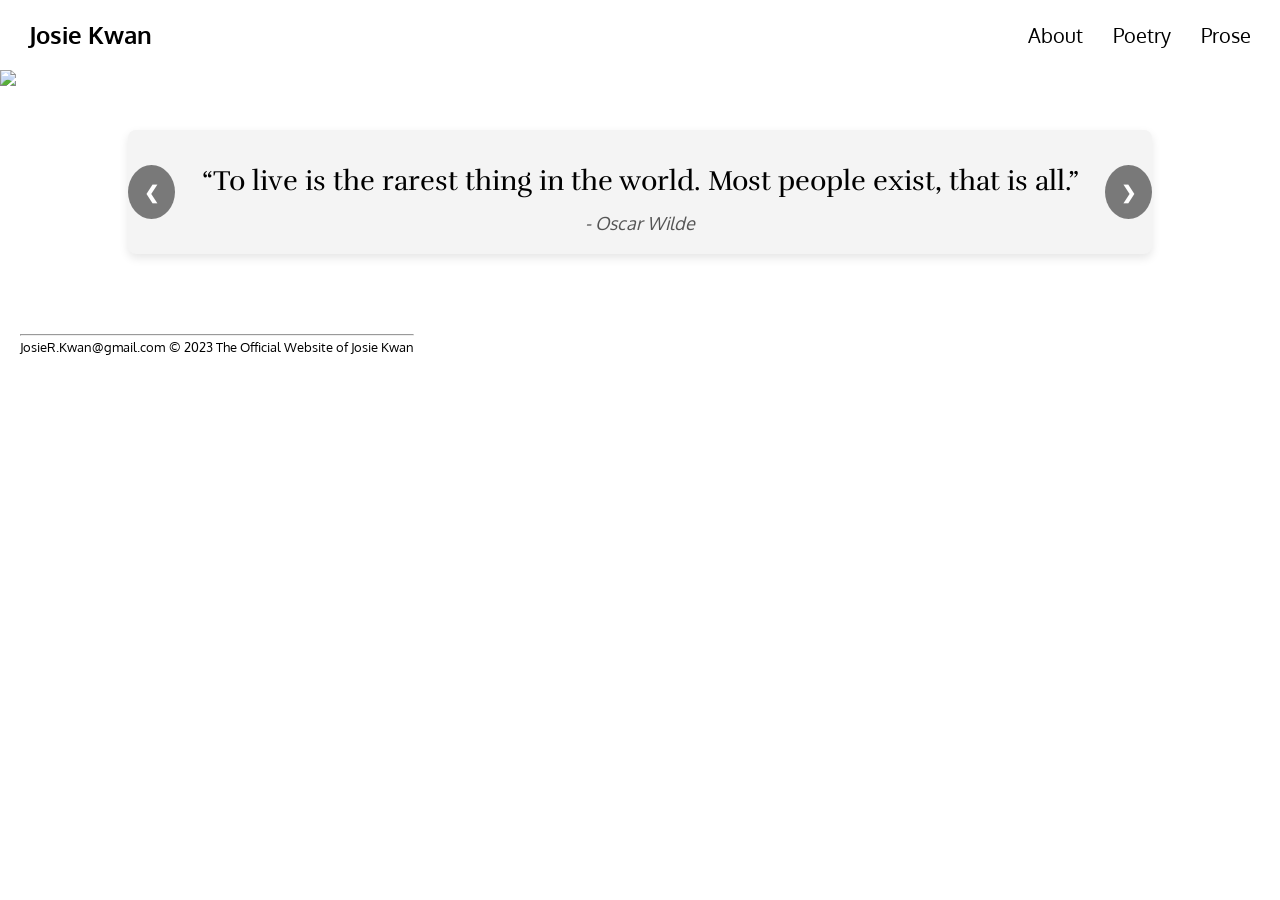
==== index.html @ 43d2d8d1 "Update index.html" ====
<!DOCTYPE html>
<html lang="en">
  <head>
    <meta charset="UTF-8" />
    <meta name="viewport" content="width=device-width, initial-scale=1" />
    <title>Josie Kwan</title>
    <link rel="stylesheet" type="text/css" href="styles.css" />
    <link rel="stylesheet" href="https://fonts.googleapis.com/css?family=Rufina|Oxygen" />
  </head>

  <body>
    <!-- Header -->
    <nav class="header">
      <a class="header-item" id="Homepage-link" href="https://josie-kwan.github.io/Josie-Website/"><b>Josie Kwan</b></a>
      <div class="container-header">
        <a class="header-item" id="About-link" href="About.html">About</a>
        <a class="header-item" id="Poetry-link" href="Poetry.html">Poetry</a>
        <a class="header-item" id="Prose-link" href="Prose.html">Prose</a>
      </div>
    </nav>

    <!-- Main content -->
    <div>
      <section>
        <img id="homepage-photo" src="images/photo collage (2).png" style="width: 100%; margin: 0px;" />
      </section>
    </div>

    <!-- Slideshow for quotes -->
    <div class="slideshow-container">
      <div class="mySlides">
        <q>To live is the rarest thing in the world. Most people exist, that is all.</q>
        <p class="author">- Oscar Wilde</p>
      </div>

      <div class="mySlides">
        <q>That it will never come again is what makes life so sweet.</q>
        <p class="author">- Emily Dickinson</p>
      </div>

      <div class="mySlides">
        <q>To be yourself in a world that is constantly trying to make you something else is the greatest accomplishment.</q>
        <p class="author">- Ralph Waldo Emerson</p>
      </div>

      <div class="mySlides">
        <q>There is no greater agony than bearing an untold story inside you.</q>
        <p class="author">- Maya Angelou</p>
      </div>
      
      <!-- Navigation arrows -->
      <a class="prev" onclick="plusSlides(-1)">❮</a>
      <a class="next" onclick="plusSlides(1)">❯</a>
    </div>

    <script>
      var slideIndex = 0;
      showSlides();

      function plusSlides(n) {
        slideIndex += n;
        showSlides();
      }

      function showSlides() {
        var slides = document.getElementsByClassName("mySlides");
        if (slideIndex >= slides.length) { slideIndex = 0 }
        if (slideIndex < 0) { slideIndex = slides.length - 1 }

        for (var i = 0; i < slides.length; i++) {
          slides[i].style.display = "none";
        }
        slides[slideIndex].style.display = "block";
      }
    </script>

    <!-- Footer -->
    <div class="footer">
      <footer>
        <br />
        <hr class="solid" />
        <a id="email" href="mailto:JosieR.Kwan@gmail.com" style="color: black;">JosieR.Kwan@gmail.com</a>
        <span class="copyright">&copy; 2023 The Official Website of Josie Kwan</span>
      </footer>
    </div>
  </body>
</html>
---- styles.css ----
/* General Reset */
* {
  box-sizing: border-box;
  margin: 0;
  padding: 0;
}

/* Page Styling */
body {
  margin: 1;
  background-color: white;
  padding-top: 70px;
  font-family: "Oxygen", sans-serif;
}

/* Header */
.header {
  background: white;
  color: black;
  font-size: 125%;
  display: flex;
  align-items: center;
  justify-content: space-between;
  padding: 1.5%;
  position: fixed;
  top: 0;
  left: 0;
  width: 100%;
  z-index: 10;
}

.header-item {
  color: #000;
  margin: 0 10px;
  text-decoration: none;
  font-family: "Oxygen", sans-serif;
}

.header a:hover {
  background-color: #ddd;
  color: black;
}

.header-item:hover {
  text-decoration: underline;
  color: black;
}

.container-header {
  display: flex;
  gap: 10px;
  background-color: white;
}

#Homepage-link {
  margin-right: auto;
  font-size: larger;
}

/* Main Content Area */
.main-grid {
  display: grid;
  grid-template-columns: repeat(auto-fit, minmax(500px, 1fr));
  gap: 20px;
  padding: 40px;
  justify-content: center;
  max-width: 1100px;
  margin: 0 auto;
}

/* Ensure heading is above the grid content */
.main-grid h1 {
  grid-column: 1 / -1;
  text-align: center;
  margin-bottom: 20px;
}

/* Box for content */
.box {
  background-color: #f0f0f0;
  border-radius: 12px;
  box-shadow: 0 4px 10px rgba(0, 0, 0, 0.1);
  padding: 20px;
  display: flex;
  flex-direction: column;
  justify-content: space-between;
}

/* Responsive aspect-ratio for embeds */
iframe, object, video {
  width: 100%;
  height: auto;
  aspect-ratio: 4 / 5;
  border: none;
  border-radius: 8px;
}

/* Box Links */
.box a {
  font-family: "Rufina", serif;
  font-size: 1rem;
  text-align: center;
  text-decoration: none;
  color: black;
  line-height: 1.5;
}

/* Footer */
.footer {
  background-color: white;
  color: black;
  padding: 20px;
  display: flex;
  justify-content: space-between;
  align-items: center;
}

.copyright {
  font-size: 0.8em;
}

#email {
  font-size: 0.8em;
  text-decoration: none;
}

#email:hover {
  text-decoration: underline;
  color: black;
}


#email:hover {
  text-decoration: underline;
  color: black;
}

/* Slideshow container */
.slideshow-container {
  position: relative;
  max-width: 80%;
  margin: 40px auto;
  background-color: #f4f4f4;
  border-radius: 8px;
  padding: 20px;
  box-shadow: 0px 4px 10px rgba(0, 0, 0, 0.1);
}

.mySlides {
  display: none;
  text-align: center;
  font-size: 24px;
  color: #333;
}

.prev,
.next {
  position: absolute;
  top: 50%;
  padding: 16px;
  color: white;
  font-weight: bold;
  font-size: 18px;
  background-color: rgba(0, 0, 0, 0.5);
  border: none;
  cursor: pointer;
  border-radius: 50%;
  user-select: none;
  transform: translateY(-50%);
}

.prev {
  left: 0;
}

.next {
  right: 0;
}

.author {
  font-size: 18px;
  font-style: italic;
  margin-top: 10px;
  color: #555;
}

q {
  font-size: 28px;
  font-family: "Rufina", serif;
  display: block;
  margin: 10px 0;
  color: black;
  line-height: 1.5;
}
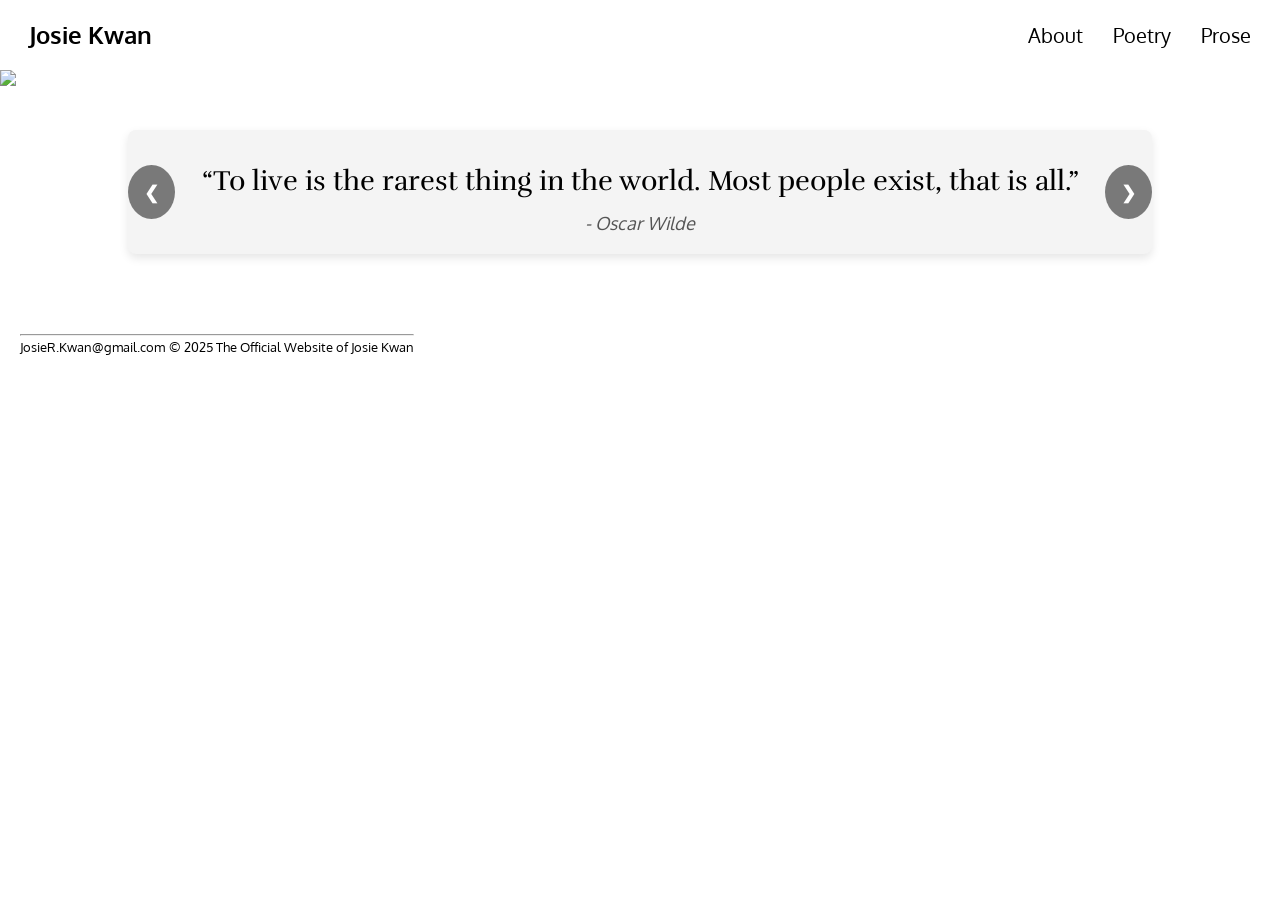
==== commit 084f032f: "Update index.html" ====
--- a/index.html
+++ b/index.html
@@ -80,7 +80,7 @@
         <br />
         <hr class="solid" />
         <a id="email" href="mailto:JosieR.Kwan@gmail.com" style="color: black;">JosieR.Kwan@gmail.com</a>
-        <span class="copyright">&copy; 2023 The Official Website of Josie Kwan</span>
+        <span class="copyright">&copy; 2025 The Official Website of Josie Kwan</span>
       </footer>
     </div>
   </body>
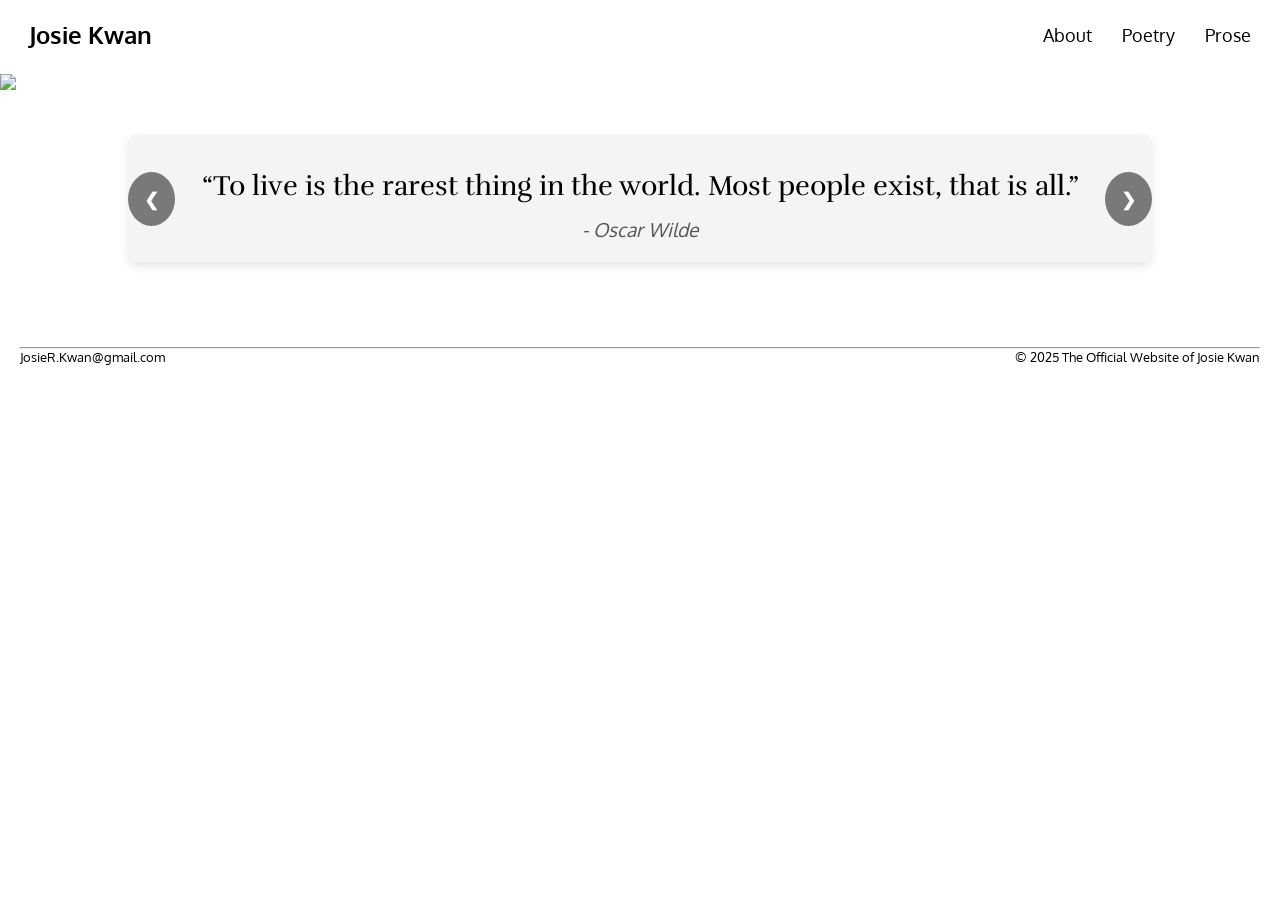
==== commit 60cce379: "Update index.html" ====
--- a/index.html
+++ b/index.html
@@ -5,7 +5,13 @@
     <meta name="viewport" content="width=device-width, initial-scale=1" />
     <title>Josie Kwan</title>
     <link rel="stylesheet" type="text/css" href="styles.css" />
-    <link rel="stylesheet" href="https://fonts.googleapis.com/css?family=Rufina|Oxygen" />
+    <link rel="stylesheet" href="https://fonts.googleapis.com/css?family=Rufina|Oxygen">
+    <meta name="viewport" content="width=device-width, initial-scale=1">
+    <style>
+      body {
+        font-family: "Oxygen", sans-serif;
+      }
+    </style>
   </head>
 
   <body>
--- a/styles.css
+++ b/styles.css
@@ -7,17 +7,17 @@
 
 /* Page Styling */
 body {
-  margin: 1;
   background-color: white;
   padding-top: 70px;
   font-family: "Oxygen", sans-serif;
+  font-size: clamp(1rem, 2.5vw, 1.2rem);
 }
 
 /* Header */
 .header {
   background: white;
   color: black;
-  font-size: 125%;
+  font-size: clamp(1.1rem, 2.5vw, 1.25rem);
   display: flex;
   align-items: center;
   justify-content: space-between;
@@ -33,7 +33,7 @@
   color: #000;
   margin: 0 10px;
   text-decoration: none;
-  font-family: "Oxygen", sans-serif;
+  font-size: clamp(1rem, 2vw, 1.1rem);
 }
 
 .header a:hover {
@@ -43,7 +43,6 @@
 
 .header-item:hover {
   text-decoration: underline;
-  color: black;
 }
 
 .container-header {
@@ -54,18 +53,15 @@
 
 #Homepage-link {
   margin-right: auto;
-  font-size: larger;
+  font-size: clamp(1.2rem, 3vw, 1.5rem);
 }
 
 /* Main Content Area */
 .main-grid {
   display: grid;
-  grid-template-columns: repeat(auto-fit, minmax(500px, 1fr));
+  grid-template-columns: repeat(2, 1fr);
   gap: 20px;
   padding: 40px;
-  justify-content: center;
-  max-width: 1100px;
-  margin: 0 auto;
 }
 
 /* Ensure heading is above the grid content */
@@ -73,6 +69,7 @@
   grid-column: 1 / -1;
   text-align: center;
   margin-bottom: 20px;
+  font-size: clamp(2rem, 5vw, 2.5rem);
 }
 
 /* Box for content */
@@ -80,17 +77,31 @@
   background-color: #f0f0f0;
   border-radius: 12px;
   box-shadow: 0 4px 10px rgba(0, 0, 0, 0.1);
-  padding: 20px;
+  padding: 15px;
   display: flex;
   flex-direction: column;
   justify-content: space-between;
-}
-
-/* Responsive aspect-ratio for embeds */
+  font-size: clamp(1rem, 2.2vw, 1.1rem);
+}
+
+/* Responsive grid */
+@media (max-width: 768px) {
+  .main-grid {
+    grid-template-columns: 1fr;
+    padding: 20px;
+  }
+
+  .box {
+    margin: 0 auto;
+    width: 90%;
+  }
+}
+
+/* Responsive embeds (YouTube, Canva, PDF, etc.) */
 iframe, object, video {
   width: 100%;
   height: auto;
-  aspect-ratio: 4 / 5;
+  aspect-ratio: 16 / 9;
   border: none;
   border-radius: 8px;
 }
@@ -98,11 +109,11 @@
 /* Box Links */
 .box a {
   font-family: "Rufina", serif;
-  font-size: 1rem;
+  font-size: clamp(1rem, 2vw, 1.25rem);
   text-align: center;
   text-decoration: none;
   color: black;
-  line-height: 1.5;
+  margin-top: 10px;
 }
 
 /* Footer */
@@ -110,25 +121,21 @@
   background-color: white;
   color: black;
   padding: 20px;
-  display: flex;
-  justify-content: space-between;
-  align-items: center;
+  clear: both;
 }
 
 .copyright {
-  font-size: 0.8em;
+  float: right;
+  font-size: clamp(0.7rem, 1.5vw, 0.8rem);
+  margin-left: 20px;
 }
 
 #email {
-  font-size: 0.8em;
+  float: left;
+  margin-right: 20px;
+  font-size: clamp(0.7rem, 1.5vw, 0.8rem);
   text-decoration: none;
 }
-
-#email:hover {
-  text-decoration: underline;
-  color: black;
-}
-
 
 #email:hover {
   text-decoration: underline;
@@ -149,7 +156,7 @@
 .mySlides {
   display: none;
   text-align: center;
-  font-size: 24px;
+  font-size: clamp(1.3rem, 4vw, 1.5rem);
   color: #333;
 }
 
@@ -160,7 +167,7 @@
   padding: 16px;
   color: white;
   font-weight: bold;
-  font-size: 18px;
+  font-size: clamp(1rem, 3vw, 1.1rem);
   background-color: rgba(0, 0, 0, 0.5);
   border: none;
   cursor: pointer;
@@ -178,14 +185,14 @@
 }
 
 .author {
-  font-size: 18px;
+  font-size: clamp(1rem, 2.5vw, 1.2rem);
   font-style: italic;
   margin-top: 10px;
   color: #555;
 }
 
 q {
-  font-size: 28px;
+  font-size: clamp(1.5rem, 4vw, 1.75rem);
   font-family: "Rufina", serif;
   display: block;
   margin: 10px 0;
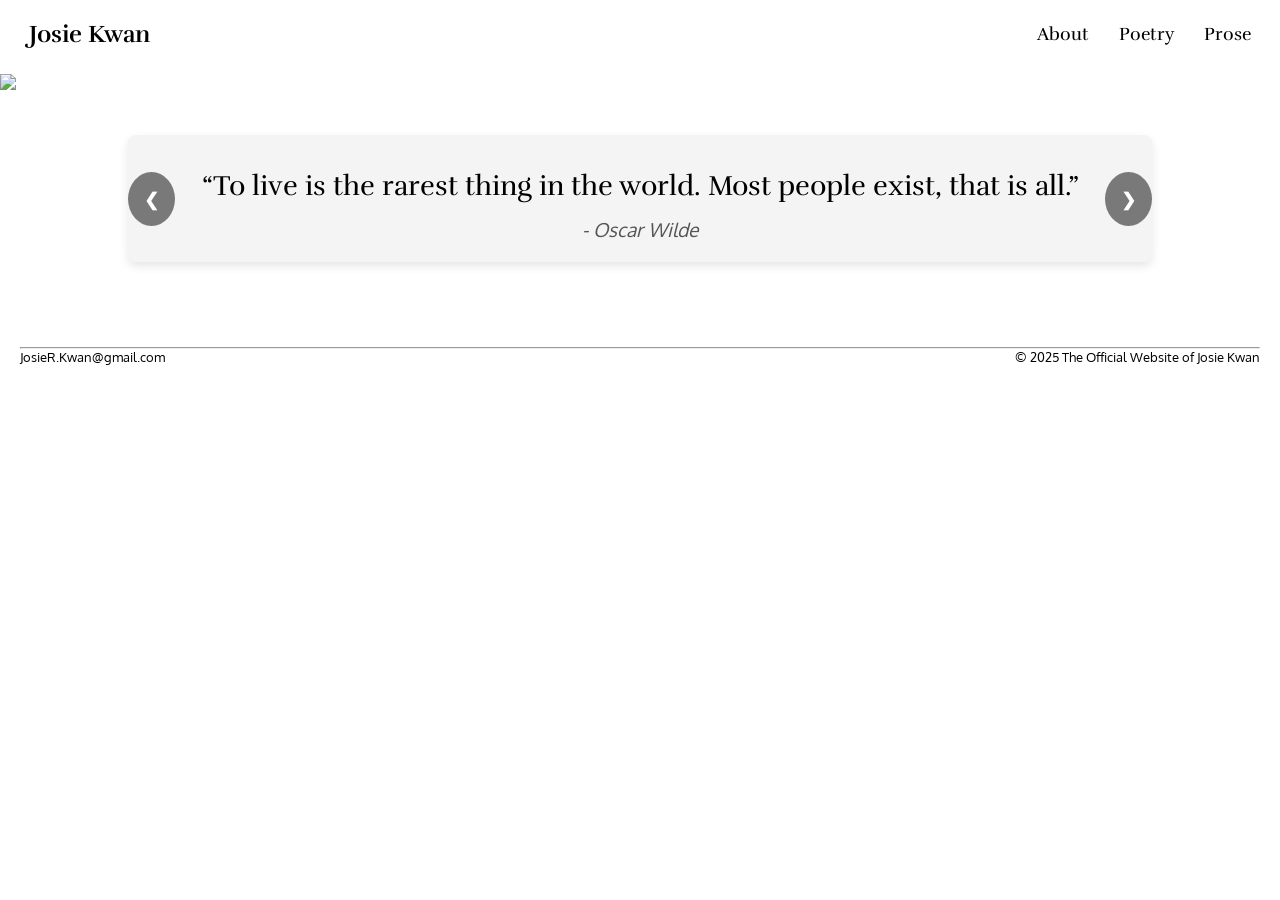
==== commit 97d91b05: "Update index.html" ====
--- a/index.html
+++ b/index.html
@@ -16,7 +16,7 @@
 
   <body>
     <!-- Header -->
-    <nav class="header">
+   <nav class="header" style="font-family: Rufina;">
       <a class="header-item" id="Homepage-link" href="https://josie-kwan.github.io/Josie-Website/"><b>Josie Kwan</b></a>
       <div class="container-header">
         <a class="header-item" id="About-link" href="About.html">About</a>
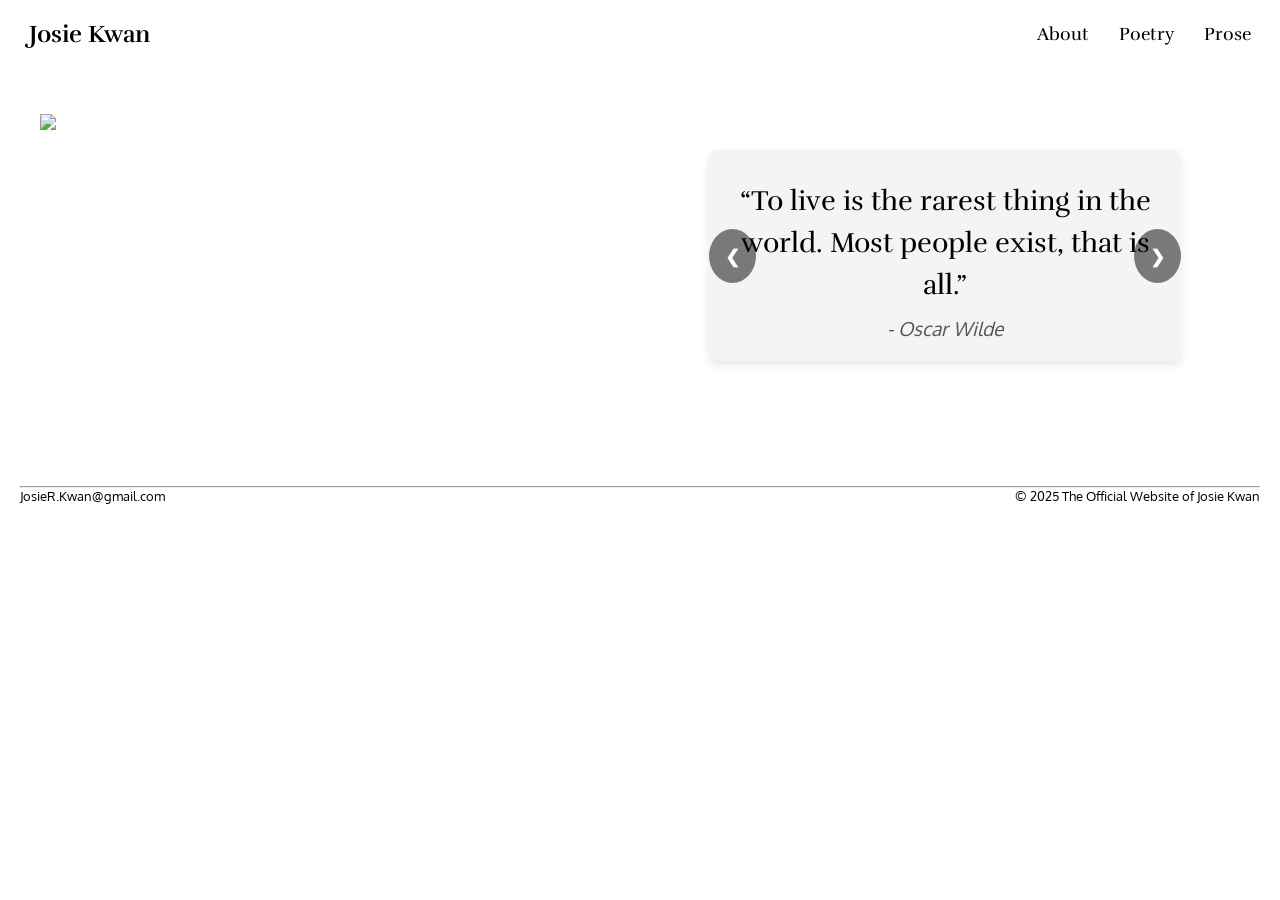
==== commit 39633a2c: "adding <mainindex.html" ====
--- a/index.html
+++ b/index.html
@@ -26,6 +26,7 @@
     </nav>
 
     <!-- Main content -->
+    <main class="main-grid">
     <div>
       <section>
         <img id="homepage-photo" src="images/photo collage (2).png" style="width: 100%; margin: 0px;" />
@@ -79,6 +80,7 @@
         slides[slideIndex].style.display = "block";
       }
     </script>
+    </main>
 
     <!-- Footer -->
     <div class="footer">
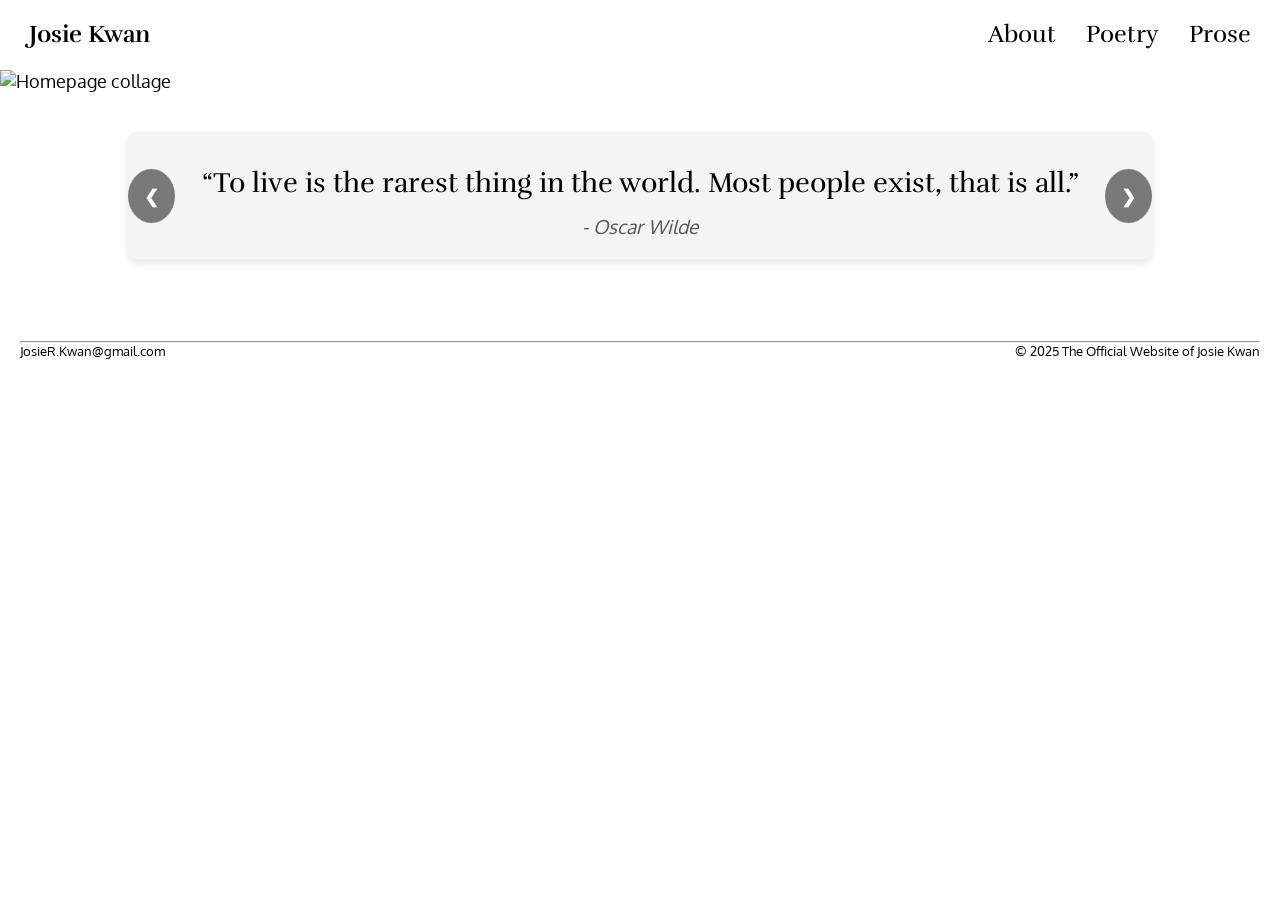
==== commit ad4b7315: "Update index.html" ====
--- a/index.html
+++ b/index.html
@@ -26,13 +26,11 @@
     </nav>
 
     <!-- Main content -->
-    <main class="main-grid">
-    <div>
-      <section>
-        <img id="homepage-photo" src="images/photo collage (2).png" style="width: 100%; margin: 0px;" />
-      </section>
-    </div>
-
+   <main>
+  <!-- Fullscreen Image -->
+  <section class="fullscreen-image">
+    <img id="homepage-photo" src="images/photo collage (2).png" alt="Homepage collage" />
+  </section>
     <!-- Slideshow for quotes -->
     <div class="slideshow-container">
       <div class="mySlides">
--- a/styles.css
+++ b/styles.css
@@ -10,14 +10,14 @@
   background-color: white;
   padding-top: 70px;
   font-family: "Oxygen", sans-serif;
-  font-size: clamp(1rem, 2.5vw, 1.2rem);
+  font-size: 1.1rem;
 }
 
 /* Header */
 .header {
   background: white;
   color: black;
-  font-size: clamp(1.1rem, 2.5vw, 1.25rem);
+  font-size: 1.5rem;
   display: flex;
   align-items: center;
   justify-content: space-between;
@@ -33,7 +33,7 @@
   color: #000;
   margin: 0 10px;
   text-decoration: none;
-  font-size: clamp(1rem, 2vw, 1.1rem);
+  font-size: 1.5rem;
 }
 
 .header a:hover {
@@ -53,7 +53,7 @@
 
 #Homepage-link {
   margin-right: auto;
-  font-size: clamp(1.2rem, 3vw, 1.5rem);
+  font-size: 1.5rem;
 }
 
 /* Main Content Area */
@@ -69,7 +69,7 @@
   grid-column: 1 / -1;
   text-align: center;
   margin-bottom: 20px;
-  font-size: clamp(2rem, 5vw, 2.5rem);
+  font-size: 2.5rem;
 }
 
 /* Box for content */
@@ -81,7 +81,8 @@
   display: flex;
   flex-direction: column;
   justify-content: space-between;
-  font-size: clamp(1rem, 2.2vw, 1.1rem);
+  font-size: 1.1rem;
+  min-height: 350px;
 }
 
 /* Responsive grid */
@@ -109,7 +110,7 @@
 /* Box Links */
 .box a {
   font-family: "Rufina", serif;
-  font-size: clamp(1rem, 2vw, 1.25rem);
+  font-size: 1.25rem;
   text-align: center;
   text-decoration: none;
   color: black;
@@ -126,14 +127,14 @@
 
 .copyright {
   float: right;
-  font-size: clamp(0.7rem, 1.5vw, 0.8rem);
+  font-size: 0.8rem;
   margin-left: 20px;
 }
 
 #email {
   float: left;
   margin-right: 20px;
-  font-size: clamp(0.7rem, 1.5vw, 0.8rem);
+  font-size: 0.8rem;
   text-decoration: none;
 }
 
@@ -156,7 +157,7 @@
 .mySlides {
   display: none;
   text-align: center;
-  font-size: clamp(1.3rem, 4vw, 1.5rem);
+  font-size: 1.5rem;
   color: #333;
 }
 
@@ -167,7 +168,7 @@
   padding: 16px;
   color: white;
   font-weight: bold;
-  font-size: clamp(1rem, 3vw, 1.1rem);
+  font-size: 1.1rem;
   background-color: rgba(0, 0, 0, 0.5);
   border: none;
   cursor: pointer;
@@ -185,14 +186,14 @@
 }
 
 .author {
-  font-size: clamp(1rem, 2.5vw, 1.2rem);
+  font-size: 1.2rem;
   font-style: italic;
   margin-top: 10px;
   color: #555;
 }
 
 q {
-  font-size: clamp(1.5rem, 4vw, 1.75rem);
+  font-size: 1.75rem;
   font-family: "Rufina", serif;
   display: block;
   margin: 10px 0;
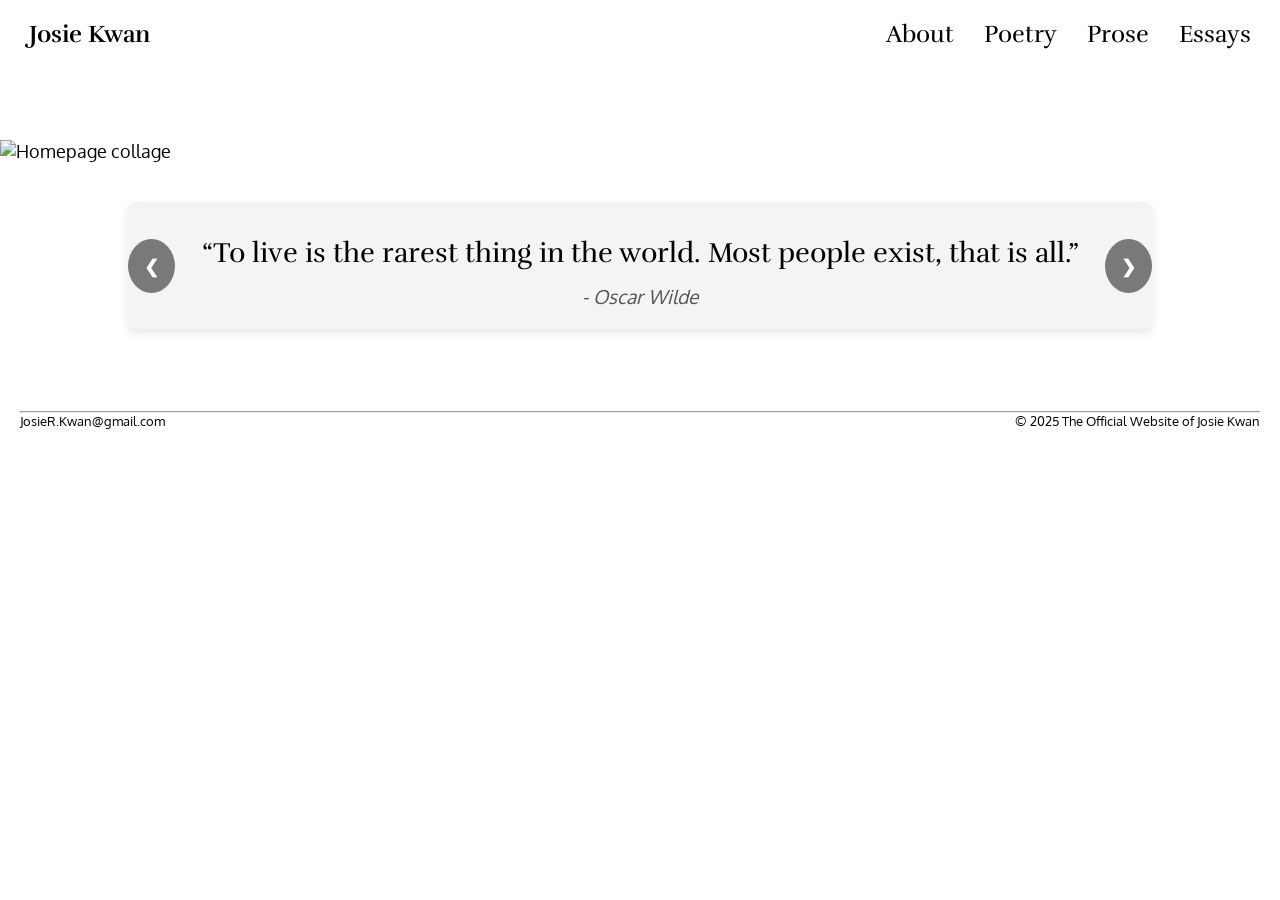
==== commit 2ace6357: "Update index.html" ====
--- a/index.html
+++ b/index.html
@@ -22,6 +22,7 @@
         <a class="header-item" id="About-link" href="About.html">About</a>
         <a class="header-item" id="Poetry-link" href="Poetry.html">Poetry</a>
         <a class="header-item" id="Prose-link" href="Prose.html">Prose</a>
+        <a class="header-item" id="Essays-link" href="Essays.html">Essays</a>
       </div>
     </nav>
 
--- a/styles.css
+++ b/styles.css
@@ -54,6 +54,22 @@
 #Homepage-link {
   margin-right: auto;
   font-size: 1.5rem;
+}
+
+/* Fullscreen image section */
+.fullscreen-image {
+  display: flex;
+  justify-content: center;
+  alig-items: center;
+  width: auto;
+  margin-top: 70px; /* to offset the fixed header */
+}
+
+.fullscreen-image img {
+  width: 100%;
+  height: auto;
+  display: block;
+  object-fit: contain; /* scales without cropping */
 }
 
 /* Main Content Area */
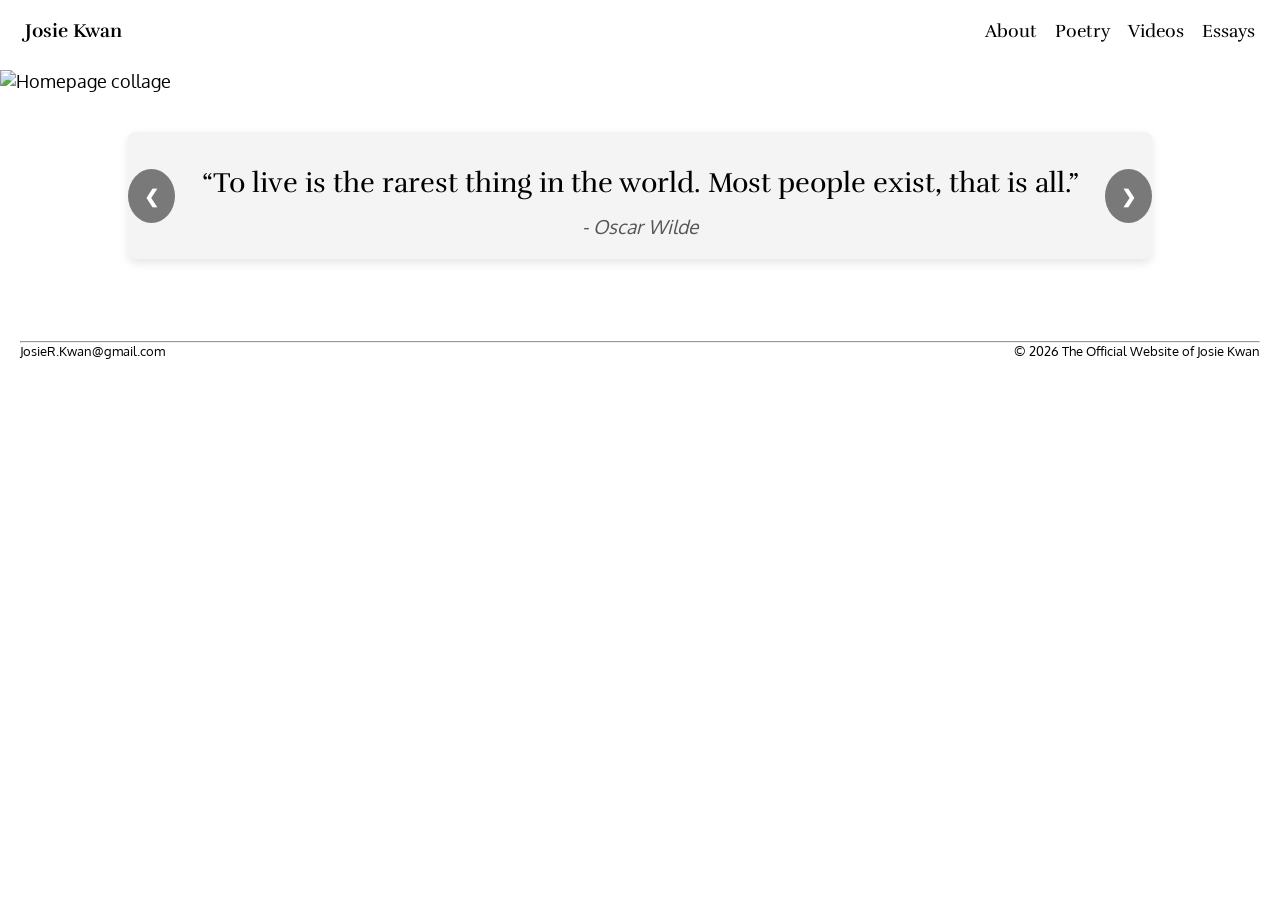
==== commit 6b1ecfd9: "Update index.html" ====
--- a/index.html
+++ b/index.html
@@ -21,7 +21,7 @@
       <div class="container-header">
         <a class="header-item" id="About-link" href="About.html">About</a>
         <a class="header-item" id="Poetry-link" href="Poetry.html">Poetry</a>
-        <a class="header-item" id="Prose-link" href="Prose.html">Prose</a>
+        <a class="header-item" id="Prose-link" href="Videos.html">Videos</a>
         <a class="header-item" id="Essays-link" href="Essays.html">Essays</a>
       </div>
     </nav>
@@ -29,9 +29,34 @@
     <!-- Main content -->
    <main>
   <!-- Fullscreen Image -->
+  
   <section class="fullscreen-image">
-    <img id="homepage-photo" src="images/photo collage (2).png" alt="Homepage collage" />
-  </section>
+    <img class="responsive" src="images/photo collage (2).png" alt="Homepage collage" 
+      style="center"/>
+  </section> 
+   <!--  
+     <div class="scene">
+       <div class="a3d" style="--n: 6">
+         <img class="card" scr="Carousel/IMG_1.JPG" alt="photo 1" style="--i: 0" />
+         <img class="card" scr="Photo-carousel/IMG_002.JPG" alt="" style="--i: 1" />
+         <img class="card" scr="Photo-carousel/IMG_003.JPG" alt="" style="--i: 2" />
+         <img class="card" scr="Photo-carousel/IMG_004.JPG" alt="" style="--i: 3" />
+         <img class="card" scr="Photo-carousel/IMG_005.JPG" alt="" style="--i: 4" />
+         <img class="card" scr="Photo-carousel/IMG_006.JPG" alt="" style="--i: 5" /> 
+       </div>
+     </div>
+
+     
+     <div class="scroll-container">
+         <img scr="Carousel/IMG_1.JPG" alt="photo 1" />
+         <img scr="Photo-carousel/IMG_002.JPG" alt="2" />
+         <img scr="Photo-carousel/IMG_003.JPG" alt="3" />
+         <img scr="Photo-carousel/IMG_004.JPG" alt="4" />
+         <img scr="Photo-carousel/IMG_005.JPG" alt="5" />
+         <img scr="Photo-carousel/IMG_006.JPG" alt="6"  /> 
+     </div>
+     -->
+
     <!-- Slideshow for quotes -->
     <div class="slideshow-container">
       <div class="mySlides">
@@ -87,7 +112,7 @@
         <br />
         <hr class="solid" />
         <a id="email" href="mailto:JosieR.Kwan@gmail.com" style="color: black;">JosieR.Kwan@gmail.com</a>
-        <span class="copyright">&copy; 2025 The Official Website of Josie Kwan</span>
+        <span class="copyright">&copy; 2026 The Official Website of Josie Kwan</span>
       </footer>
     </div>
   </body>
--- a/styles.css
+++ b/styles.css
@@ -13,11 +13,65 @@
   font-size: 1.1rem;
 }
 
+.scroll-container {
+  background-color: #333;
+  overflow: auto;
+  white-space: nowrap;
+  padding: 10px;
+}
+
+.scroll-container img {
+  padding: 10px;
+}
+
+/* Photo Carousel Styling
+html,
+body {
+  display: grid;
+}
+
+html {
+  height: 100%;
+}
+.scene,
+.a3d {
+  display: grid;
+}
+
+ .scene{
+   overflow: hidden;
+   perspective: 35em;
+   mask: linear-gradient(90deg, #0000, red 20% 80%, #0000);
+ }
+
+.a3d img{
+  place-self: center;
+  transform-style: preserve-3d;
+  animation: ry 32s linear infinite;
+}
+
+@keyframes ry {
+  to {
+    transform: rotateY(1turn);
+  }
+}
+.card {
+  --w: 17.5em;
+  --ba: calc(1turn / var(--n));
+  grid-area: 1 / 1;
+  width: var(--w);
+  aspect-ration: 4 / 5;
+  object-fit: cover;
+  border-radius: 1.5em;
+  backface-visibility: hidden;
+  transform: rotateY(calc(var(--i) * var(--ba))) 
+    translateZ(calc(-1 * (.0.5 * var(--w) + 0.5em) / tan(0.5 * var(--ba))));
+}
+*/
 /* Header */
 .header {
   background: white;
   color: black;
-  font-size: 1.5rem;
   display: flex;
   align-items: center;
   justify-content: space-between;
@@ -31,9 +85,9 @@
 
 .header-item {
   color: #000;
-  margin: 0 10px;
   text-decoration: none;
-  font-size: 1.5rem;
+  font-size: 1.1rem;
+  margin: 0 6px;
 }
 
 .header a:hover {
@@ -44,32 +98,21 @@
 .header-item:hover {
   text-decoration: underline;
 }
-
+  
 .container-header {
   display: flex;
-  gap: 10px;
+  gap: 6px;
   background-color: white;
 }
 
 #Homepage-link {
   margin-right: auto;
-  font-size: 1.5rem;
-}
-
-/* Fullscreen image section */
-.fullscreen-image {
-  display: flex;
-  justify-content: center;
-  alig-items: center;
-  width: auto;
-  margin-top: 70px; /* to offset the fixed header */
-}
-
-.fullscreen-image img {
-  width: 100%;
+  font-size: 1.2rem;
+}
+
+.responsive {
+  max-width: 100%;
   height: auto;
-  display: block;
-  object-fit: contain; /* scales without cropping */
 }
 
 /* Main Content Area */
@@ -86,6 +129,12 @@
   text-align: center;
   margin-bottom: 20px;
   font-size: 2.5rem;
+}
+
+/*container style used with video page */
+.container {
+  width: 400px;
+  height: 225px;
 }
 
 /* Box for content */
@@ -98,15 +147,14 @@
   flex-direction: column;
   justify-content: space-between;
   font-size: 1.1rem;
-  min-height: 350px;
-}
-
-/* Responsive grid */
+}
+
+Responsive grid 
 @media (max-width: 768px) {
   .main-grid {
     grid-template-columns: 1fr;
     padding: 20px;
-  }
+  } 
 
   .box {
     margin: 0 auto;
